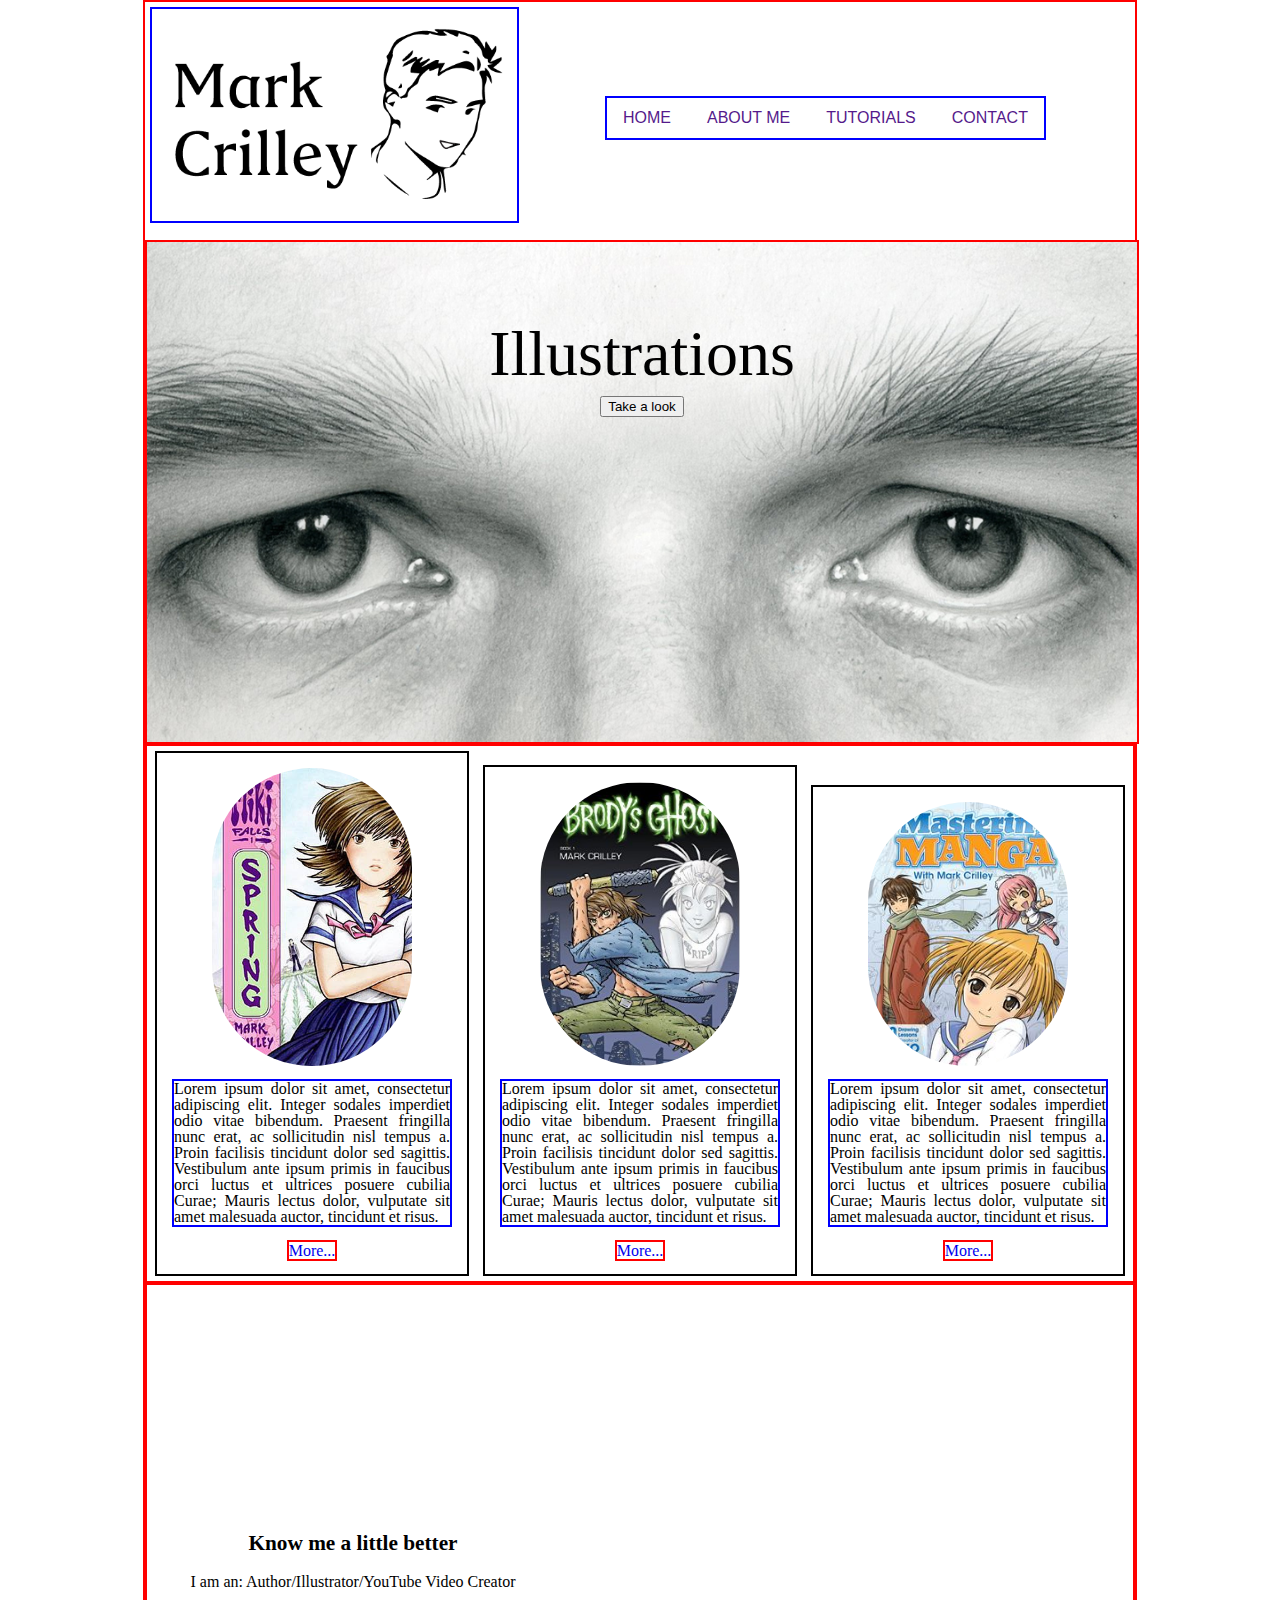
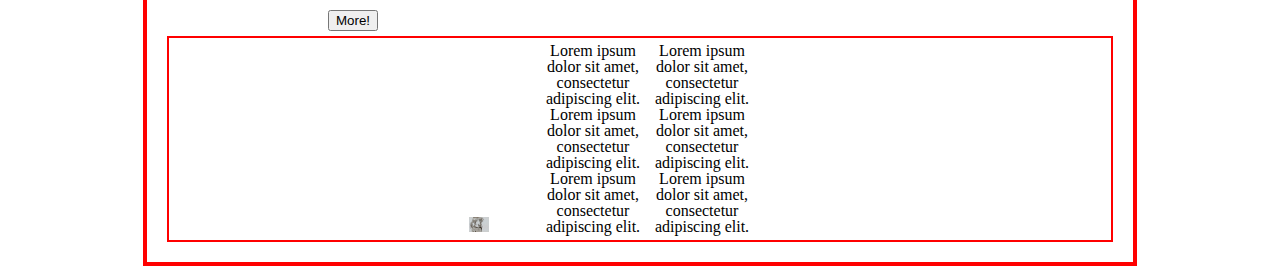
==== Trabajos/Semana 12/index.html @ 13c58f4c "comienzo de tarea en clase semana 12" ====
<!DOCTYPE html>
<html lang="en">
<head>
	<meta charset="UTF-8">
	<title>Mark Crilley</title>
	<link rel="stylesheet" type="text/css" href="css/reset.css">
	<link rel="stylesheet" type="text/css" href="css/stylesheet.css">
</head>
<body>
	<div id="wrapper">

		<header>
			
			<h1>
				<img src="images/logo.png">
			</h1>

			<nav>
				<ul>
					<li><a href="">HOME</a></li>
					<li><a href="">ABOUT ME</a></li>
					<li><a href="">TUTORIALS</a></li>
					<li><a href="">CONTACT</a></li>
				</ul>
			</nav>

		</header>

		<div id="main">
			
			<h2>Illustrations</h2>
			<button>Take a look</button>

		</div>

		<div id="marketing">

			<div class="col1">
				<img src="images/miki.jpg" class="colimg">
				<h3></h3>
				<p>
					Lorem ipsum dolor sit amet, consectetur adipiscing elit. Integer sodales imperdiet odio vitae bibendum. Praesent fringilla nunc erat, ac sollicitudin nisl tempus a. Proin facilisis tincidunt dolor sed sagittis. Vestibulum ante ipsum primis in faucibus orci luctus et ultrices posuere cubilia Curae; Mauris lectus dolor, vulputate sit amet malesuada auctor, tincidunt et risus. 
				</p><br>
				<a href="#">More...</a>
			</div>

			<div class="col2">
				<img src="images/brody.jpg" class="colimg">
				<h3></h3>
				<p>
					Lorem ipsum dolor sit amet, consectetur adipiscing elit. Integer sodales imperdiet odio vitae bibendum. Praesent fringilla nunc erat, ac sollicitudin nisl tempus a. Proin facilisis tincidunt dolor sed sagittis. Vestibulum ante ipsum primis in faucibus orci luctus et ultrices posuere cubilia Curae; Mauris lectus dolor, vulputate sit amet malesuada auctor, tincidunt et risus. 
				</p><br>
				<a href="#">More...</a>
			</div>

			<div class="col3">
				<img src="images/manga.jpg" class="colimg">
				<h3></h3>
				<p>
					Lorem ipsum dolor sit amet, consectetur adipiscing elit. Integer sodales imperdiet odio vitae bibendum. Praesent fringilla nunc erat, ac sollicitudin nisl tempus a. Proin facilisis tincidunt dolor sed sagittis. Vestibulum ante ipsum primis in faucibus orci luctus et ultrices posuere cubilia Curae; Mauris lectus dolor, vulputate sit amet malesuada auctor, tincidunt et risus. 
				</p><br>
				<a href="#">More...</a>
			</div>

		</div>

		<div id="info">

			<div class="col1">
				<h2>Know me a little better</h2>
				<p>
					I am an: Author/Illustrator/YouTube Video Creator
				</p>
				<button>More!</button>
			</div>

			<div class="col2">
				<iframe width="560" height="315" src="https://www.youtube.com/embed/lIBfYW-jRxU" frameborder="0" allowfullscreen controls></iframe>
			</div>

			<footer>
				
				<div class="col1">
					<img src="images/footimg.jpg">
				</div>

				<div class="col2">
					<ul>
						<li>Lorem ipsum dolor sit amet, consectetur adipiscing elit.</li>
						<li>Lorem ipsum dolor sit amet, consectetur adipiscing elit.</li>
						<li>Lorem ipsum dolor sit amet, consectetur adipiscing elit.</li>
					</ul>
				</div>

				<div class="col3">
					<ul>
						<li>Lorem ipsum dolor sit amet, consectetur adipiscing elit.</li>
						<li>Lorem ipsum dolor sit amet, consectetur adipiscing elit.</li>
						<li>Lorem ipsum dolor sit amet, consectetur adipiscing elit.</li>
					</ul>
				</div>

				<div class="col4">
					<p>
						
					</p>
					<ul>
						<li></li>
						<li></li>
						<li></li>
						<li></li>
					</ul>
				</div>

			</footer>

		</div>

	</div>
</body>
</html>
---- Trabajos/Semana 12/css/stylesheet.css ----
#wrapper {
	border: 2px solid red;
	max-width: 990px;
	margin-left: auto;
	margin-right: auto;
}

h1 {
	display: inline-block;
	margin: 5px;
}

h1 img {
	border: 2px solid blue;
	max-width: 70%;
}

nav {
	border: 2px solid blue;
	display: inline-block;
	position: relative;
	top: -100px;
	right: 75px;

}

nav li {
	display: inline-block;
	margin: 12px 16px;
	text-align: center;
}

nav li a {
	text-decoration: none;
	font-family: sans-serif;
}

#main {
	border: 2px solid red;
	background-image: url(../images/eyes.png);
	width: 100%;
	height: 500px;
	background-repeat: no-repeat;
	background-size: cover;
	text-align: center;
}

#main h2 {
	font-size: 4em;
	margin-top: 80px;
}

#main button {
	margin-top: 10px;
}

#marketing {
	border: 2px solid red;
	text-align: center;
}

#marketing .col1 {
	display: inline-block;
	margin: 5px;
	width: 280px;
	border: 2px solid black;
	padding: 15px;
}

#marketing .col2 {
	display: inline-block;
	margin: 5px;
	width: 280px;
	border: 2px solid black;
	padding: 15px;
}

#marketing .col3 {
	display: inline-block;
	margin: 5px;
	width: 280px;
	border: 2px solid black;
	padding: 15px;
}

.colimg {
	width: 200px;
	height: auto;
	border-radius: 100px;
	margin-bottom: 10px;
}

#info {
	border: 2px solid red;
}

#marketing p {
	border: 2px solid blue;
	text-align: justify;
}

#marketing a {
	border: 2px solid red;
	text-decoration: none;
}

#info {
	text-align: center;
	padding: 20px;
}

#info h2 {
	font-size: 1.33em;
	font-weight: bold;
	margin-top: 20px;
	margin-bottom: 20px;
}

#info p {
	margin-bottom: 20px;
}

#info .col1 {
	display: inline-block;
	text-align: center;
	margin: 5px;
}

#info .col2 {
	display: inline-block;
	margin: 5px;
}

footer {
	border: 2px solid red;
}

footer .col1 img {
	width: 20%;
}

footer .col1 {
	display: inline-block;
	width: 100px;
}

footer .col2 {
	display: inline-block;
	width: 100px;
}

footer .col3 {
	display: inline-block;
	width: 100px;
}

footer .col4 {
	display: inline-block;
	width: 100px;
}
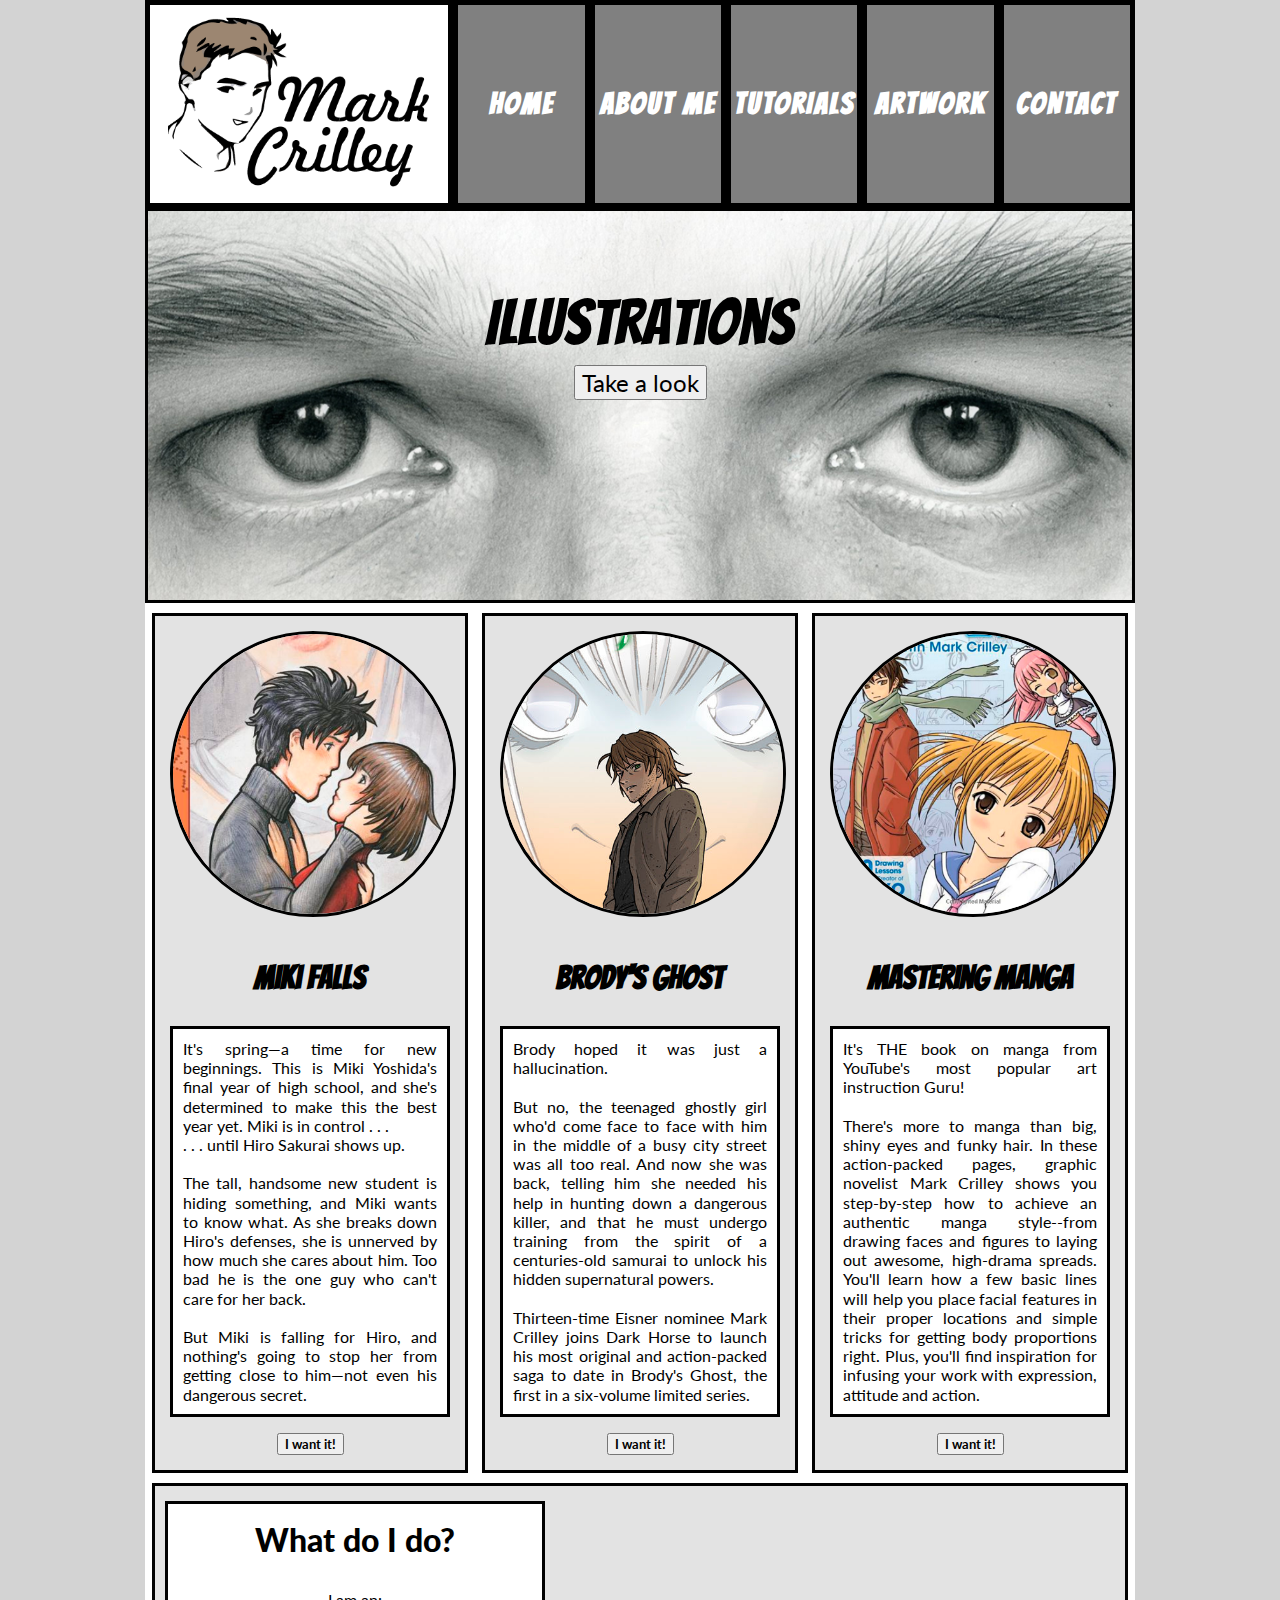
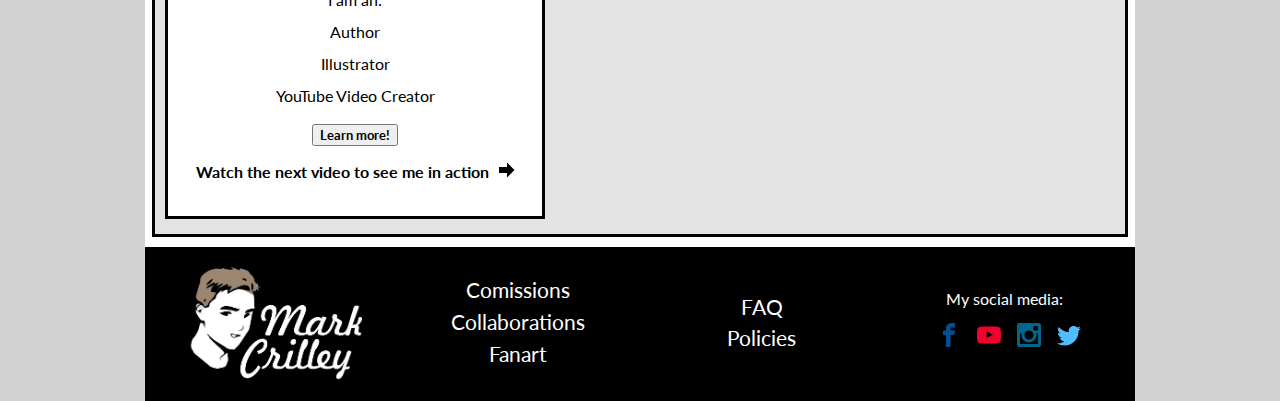
==== commit 8196443f: "Tarea Semana 12 terminada" ====
--- a/Trabajos/Semana 12/index.html
+++ b/Trabajos/Semana 12/index.html
@@ -2,6 +2,7 @@
 <html lang="en">
 <head>
 	<meta charset="UTF-8">
+	<meta name="viewport" content="width=device-width, initial-scale=1.0">
 	<title>Mark Crilley</title>
 	<link rel="stylesheet" type="text/css" href="css/reset.css">
 	<link rel="stylesheet" type="text/css" href="css/stylesheet.css">
@@ -16,12 +17,13 @@
 			</h1>
 
 			<nav>
-				<ul>
-					<li><a href="">HOME</a></li>
-					<li><a href="">ABOUT ME</a></li>
-					<li><a href="">TUTORIALS</a></li>
-					<li><a href="">CONTACT</a></li>
-				</ul>
+				
+					<div class="item"><a href="index.html">HOME</a></div>
+					<div class="item"><a href="">ABOUT ME</a></div>
+					<div class="item"><a href="https://www.youtube.com/user/markcrilley/playlists">TUTORIALS</a></div>
+					<div class="item"><a href="">ARTWORK</a></div>
+					<div class="item"><a href="">CONTACT</a></div>
+				
 			</nav>
 
 		</header>
@@ -36,30 +38,41 @@
 		<div id="marketing">
 
 			<div class="col1">
-				<img src="images/miki.jpg" class="colimg">
-				<h3></h3>
+				<img src="images/miki.png" class="colimg">
+				<h3>Miki Falls</h3>
 				<p>
-					Lorem ipsum dolor sit amet, consectetur adipiscing elit. Integer sodales imperdiet odio vitae bibendum. Praesent fringilla nunc erat, ac sollicitudin nisl tempus a. Proin facilisis tincidunt dolor sed sagittis. Vestibulum ante ipsum primis in faucibus orci luctus et ultrices posuere cubilia Curae; Mauris lectus dolor, vulputate sit amet malesuada auctor, tincidunt et risus. 
+					It's spring—a time for new beginnings. This is Miki Yoshida's final year of high school, and she's determined to make this the best year yet. Miki is in control . . . <br>
+
+					. . . until Hiro Sakurai shows up.<br><br>
+
+					The tall, handsome new student is hiding something, and Miki wants to know what. As she breaks down Hiro's defenses, she is unnerved by how much she cares about him. Too bad he is the one guy who can't care for her back.<br><br>
+
+					But Miki is falling for Hiro, and nothing's going to stop her from getting close to him—not even his dangerous secret. 
 				</p><br>
-				<a href="#">More...</a>
+				<button><a href="http://www.amazon.com/Miki-Falls-Spring-Mark-Crilley/dp/006084616X?ie=UTF8&keywords=miki%20falls%20series&qid=1462644461&ref_=sr_1_1&sr=8-1" target="_blank">I want it!</a></button>
 			</div>
 
 			<div class="col2">
-				<img src="images/brody.jpg" class="colimg">
-				<h3></h3>
+				<img src="images/brody.png" class="colimg">
+				<h3>Brody's Ghost</h3>
 				<p>
-					Lorem ipsum dolor sit amet, consectetur adipiscing elit. Integer sodales imperdiet odio vitae bibendum. Praesent fringilla nunc erat, ac sollicitudin nisl tempus a. Proin facilisis tincidunt dolor sed sagittis. Vestibulum ante ipsum primis in faucibus orci luctus et ultrices posuere cubilia Curae; Mauris lectus dolor, vulputate sit amet malesuada auctor, tincidunt et risus. 
+					Brody hoped it was just a hallucination.<br><br>
+
+					But no, the teenaged ghostly girl who'd come face to face with him in the middle of a busy city street was all too real. And now she was back, telling him she needed his help in hunting down a dangerous killer, and that he must undergo training from the spirit of a centuries-old samurai to unlock his hidden supernatural powers.<br><br>
+
+					Thirteen-time Eisner nominee Mark Crilley joins Dark Horse to launch his most original and action-packed saga to date in Brody's Ghost, the first in a six-volume limited series. 
 				</p><br>
-				<a href="#">More...</a>
+				<button><a href="https://www.amazon.com/Brodys-Ghost-Vol-ebook/dp/B01662GRUM?ie=UTF8&keywords=brody%27s%20ghost&qid=1462644423&ref_=sr_1_9&sr=8-9" target="_blank">I want it!</a></button>
 			</div>
 
 			<div class="col3">
-				<img src="images/manga.jpg" class="colimg">
-				<h3></h3>
+				<img src="images/manga.png" class="colimg">
+				<h3>Mastering Manga</h3>
 				<p>
-					Lorem ipsum dolor sit amet, consectetur adipiscing elit. Integer sodales imperdiet odio vitae bibendum. Praesent fringilla nunc erat, ac sollicitudin nisl tempus a. Proin facilisis tincidunt dolor sed sagittis. Vestibulum ante ipsum primis in faucibus orci luctus et ultrices posuere cubilia Curae; Mauris lectus dolor, vulputate sit amet malesuada auctor, tincidunt et risus. 
-				</p><br>
-				<a href="#">More...</a>
+					It's THE book on manga from YouTube's most popular art instruction Guru!<br><br>
+
+					There's more to manga than big, shiny eyes and funky hair. In these action-packed pages, graphic novelist Mark Crilley shows you step-by-step how to achieve an authentic manga style--from drawing faces and figures to laying out awesome, high-drama spreads. You'll learn how a few basic lines will help you place facial features in their proper locations and simple tricks for getting body proportions right. Plus, you'll find inspiration for infusing your work with expression, attitude and action.				</p><br>
+				<button><a href="http://www.amazon.com/Mastering-Manga-Mark-Crilley-drawing/dp/1440309310/ref=sr_1_1?ie=UTF8&qid=1462644574&sr=8-1&keywords=mastering+manga" target="_blank">I want it!</a></button>
 			</div>
 
 		</div>
@@ -67,48 +80,54 @@
 		<div id="info">
 
 			<div class="col1">
-				<h2>Know me a little better</h2>
+				<h2>What do I do?</h2><br>
 				<p>
-					I am an: Author/Illustrator/YouTube Video Creator
+					I am an:<br><br>
+
+					Author<br><br>
+					Illustrator<br><br>
+					YouTube Video Creator<br>
 				</p>
-				<button>More!</button>
+				<button><a href="http://markcrilley.com/home.html">Learn more!</a></button><br><br>
+				<p id="vidad">Watch the next video to see me in action<img src="icons/309-arrow-right.svg" id="arrow"></p>
 			</div>
 
 			<div class="col2">
 				<iframe width="560" height="315" src="https://www.youtube.com/embed/lIBfYW-jRxU" frameborder="0" allowfullscreen controls></iframe>
 			</div>
 
+			</div>
+
 			<footer>
 				
 				<div class="col1">
-					<img src="images/footimg.jpg">
+					<a href="index.html"><img src="images/logo-white.png"></a>
 				</div>
 
 				<div class="col2">
 					<ul>
-						<li>Lorem ipsum dolor sit amet, consectetur adipiscing elit.</li>
-						<li>Lorem ipsum dolor sit amet, consectetur adipiscing elit.</li>
-						<li>Lorem ipsum dolor sit amet, consectetur adipiscing elit.</li>
+						<li><a href="">Comissions</a></li>
+						<li><a href="">Collaborations</a></li>
+						<li><a href="">Fanart</a></li>
 					</ul>
 				</div>
 
 				<div class="col3">
 					<ul>
-						<li>Lorem ipsum dolor sit amet, consectetur adipiscing elit.</li>
-						<li>Lorem ipsum dolor sit amet, consectetur adipiscing elit.</li>
-						<li>Lorem ipsum dolor sit amet, consectetur adipiscing elit.</li>
+						<li><a href="">FAQ</a></li>
+						<li><a href="">Policies</a></li>
 					</ul>
 				</div>
 
 				<div class="col4">
 					<p>
-						
-					</p>
-					<ul>
-						<li></li>
-						<li></li>
-						<li></li>
-						<li></li>
+					My social media:
+					</p><br>
+					<ul>						
+						<li><a href="https://www.facebook.com/markcrilleyOFFICIAL"><img src="icons/facebook-icon.svg" alt="Facebook" id="facebook"></a></li>
+						<li><a href="https://www.youtube.com/user/markcrilley"><img src="icons/youtube-icon.svg" alt="YouTube" id="youtube"></a></li>
+						<li><a href="https://www.instagram.com/markcrilleyreal/?hl=es"><img src="icons/instagram-icon.svg" alt="Instagram" id="instagram"></a></li>
+						<li><a href="https://twitter.com/markcrilley"><img src="icons/twitter-icon.svg" alt="Twitter" id="twitter"></a></li>
 					</ul>
 				</div>
 
--- a/Trabajos/Semana 12/css/stylesheet.css
+++ b/Trabajos/Semana 12/css/stylesheet.css
@@ -1,168 +1,546 @@
+@import url(https://fonts.googleapis.com/css?family=Bangers|Lato:400,700,900);
+
 #wrapper {
-	border: 2px solid red;
 	max-width: 990px;
 	margin-left: auto;
 	margin-right: auto;
+	background-color: white;
+	overflow: hidden;
+}
+
+body {
+	background-color: lightgray;
+}
+
+header {
+	display: flex;
+	justify-content: space-between;
+	align-items: center;
+	background-color: black;
 }
 
 h1 {
 	display: inline-block;
 	margin: 5px;
+	text-align: center;
+	max-width: 35%;
+	background-color: white;
 }
 
 h1 img {
-	border: 2px solid blue;
-	max-width: 70%;
-}
-
+	max-width: 100%;	
+}
+
+/*After HOURS of trial and error, I finally made nav items cover
+the vertical area as well by specifying a height for <nav>.*/
 nav {
-	border: 2px solid blue;
-	display: inline-block;
-	position: relative;
-	top: -100px;
-	right: 75px;
-
-}
-
-nav li {
-	display: inline-block;
-	margin: 12px 16px;
-	text-align: center;
-}
-
-nav li a {
+	display: flex;
+	justify-content: center;
+	width: 100%;
+	height: 208px;
+}
+
+.item {
+	display: flex;
+	margin: 5px;
+	background: gray;
+	color: white;
+	justify-content: center;
+	font-weight: bold;
+	width: 100%;
+	align-items: center;
+}
+
+nav .item a {
 	text-decoration: none;
 	font-family: sans-serif;
-}
-
+	font-size: 1.87em;	
+	font-family: 'Bangers', cursive;
+	color: white;
+	letter-spacing: 2px;
+}
+
+nav div:hover {
+	background-color: lightgrey;
+	color: black;
+}
+
+nav div a:hover {
+	color: black;
+}
+
+@media screen and (max-width: 1066px) {
+	nav .item a {
+		font-size: 1.33em;
+	}
+}
+
+@media screen and (max-width: 830px) {
+	nav .item a {
+		font-size: 1em;
+	}
+}
+
+@media screen and (max-width: 672px) {
+	header {
+		margin-left: 1.5%;
+		margin-right: 1.5%;
+		flex-wrap: wrap;
+	}
+
+	header h1 {
+		max-width: 100%;
+		margin-left: auto;
+		margin-right: auto;
+		display: block;
+	}
+
+	header h1 img {
+		max-width: 100%;
+		margin-left: auto;
+		margin-right: auto;
+	}
+}
+
+@media screen and (max-width: 481px) {
+	header {
+		display: block;
+	}
+
+	nav {
+		display: block;
+		padding: 5px;
+		width: auto;
+		height: auto;
+	}
+
+	nav .item {
+		display: block;
+		margin: 5px 0;
+		padding: 8px 0;
+	}
+
+	nav .item a {
+		margin-left: 5px;
+	}
+}
 #main {
-	border: 2px solid red;
+	border: 3px solid black;
 	background-image: url(../images/eyes.png);
-	width: 100%;
-	height: 500px;
+	background-color: #e3e3e3;
+	max-width: 100%;
+	/*height: 500px;*/
 	background-repeat: no-repeat;
 	background-size: cover;
+	background-position: center;
 	text-align: center;
 }
 
 #main h2 {
 	font-size: 4em;
-	margin-top: 80px;
+	padding-top: 80px;
+	font-family: 'Bangers', cursive;
 }
 
 #main button {
 	margin-top: 10px;
+	margin-bottom: 200px;
+	font-family: 'Lato', sans-serif;
+	font-size: 1.5em;
+	cursor: pointer;
+}
+
+@media screen and (max-width: 672px) {
+	#main {
+		margin-left: 1.5%;
+		margin-right: 1.5%;
+		background-size: contain;
+	}
+
+	#main h2 {
+		font-size: 3em;
+	}
+
+	#main button {
+		font-size: 1em;
+	}
+}
+
+@media screen and (max-width: 481px) {
+	#main h2 {
+		padding-top: 70px;
+		font-size: 2em;
+	}
+
+	#main button {
+		font-size: 0.87em;
+	}
+}
+
+@media screen and (max-width: 392px) {
+	#main h2 {
+		padding-top: 10px;
+	}
 }
 
 #marketing {
-	border: 2px solid red;
-	text-align: center;
+	text-align: center;
+}
+
+#marketing h3 {
+	margin: 1em;
+	font-weight: bold;
+	font-family: 'Bangers', cursive;
+	font-size: 2em;
+}
+
+#marketing p {
+	border: 3px solid black;
+	font-family: 'Lato', sans-serif;
+	line-height: 1.2em;
+	background-color: white;
+	padding: 10px;
 }
 
 #marketing .col1 {
-	display: inline-block;
-	margin: 5px;
+	border: 3px solid black;
+	display: inline-block;
+	margin: 10px 5px;
 	width: 280px;
-	border: 2px solid black;
 	padding: 15px;
+	background-color: #e3e3e3;
 }
 
 #marketing .col2 {
-	display: inline-block;
-	margin: 5px;
+	border: 3px solid black;
+	display: inline-block;
+	margin: 10px 5px;
 	width: 280px;
-	border: 2px solid black;
 	padding: 15px;
+	background-color: #e3e3e3;
 }
 
 #marketing .col3 {
-	display: inline-block;
-	margin: 5px;
+	border: 3px solid black;
+	display: inline-block;
+	margin: 10px 5px;
 	width: 280px;
-	border: 2px solid black;
 	padding: 15px;
+	background-color: #e3e3e3;
 }
 
 .colimg {
-	width: 200px;
+	border: 3px solid black;
+	max-width: 100%;
 	height: auto;
-	border-radius: 100px;
+	border-radius: 200px;
 	margin-bottom: 10px;
 }
 
+#marketing p {
+	text-align: justify;
+}
+
+#marketing a {
+	text-decoration: none;
+	font-family: 'Lato', sans-serif;
+	font-weight: bold;
+	color: black;
+}
+
+@media screen and (max-width: 1099px) {
+	#marketing .col3 {
+		width: 610px;
+	}
+}
+
+@media screen and (max-width: 672px) {
+	#marketing .col1 {
+		width: 92%;
+	}
+
+	#marketing .col2 {
+		width: 92%;
+	}
+
+	#marketing .col3 {
+		width: 92%;
+	}
+
+	#marketing .colimg {
+		border-radius: 300px;
+	}
+}
+
+@media screen and (max-width: 560px) {
+	#marketing .col1 {
+		width: 88%;
+	}
+
+	#marketing .col2 {
+		width: 88%;
+	}
+
+	#marketing .col3 {
+		width: 88%;
+	}
+}
+
+@media screen and (max-width: 418px) {
+	#marketing .col1 {
+		width: 87%;
+	}
+
+	#marketing .col2 {
+		width: 87%;
+	}
+
+	#marketing .col3 {
+		width: 87%;
+	}
+}
+
+@media screen and (max-width: 375px) {
+	#marketing .col1 {
+		width: 82%;
+		font-size: 0.87em;
+	}
+
+	#marketing .col2 {
+		width: 82%;
+		font-size: 0.87em;
+	}
+
+	#marketing .col3 {
+		width: 82%;
+		font-size: 0.87em;
+	}
+}
+
 #info {
-	border: 2px solid red;
-}
-
-#marketing p {
-	border: 2px solid blue;
-	text-align: justify;
-}
-
-#marketing a {
-	border: 2px solid red;
-	text-decoration: none;
-}
-
-#info {
-	text-align: center;
-	padding: 20px;
+	border: 3px solid black;
+	text-align: center;
+	padding: 10px 5px;
+	display: flex;
+	justify-content: space-between;
+	margin-left: 7px;
+	margin-right: 7px;
+	background-color: #e3e3e3;
 }
 
 #info h2 {
-	font-size: 1.33em;
-	font-weight: bold;
+	font-size: 2em;
+	font-weight: 900;
 	margin-top: 20px;
 	margin-bottom: 20px;
+	font-family: 'Lato', sans-serif;
 }
 
 #info p {
 	margin-bottom: 20px;
+	font-family: 'Lato', sans-serif;
+}
+
+#info #vidad {
+	font-weight: bold;
+}
+
+#arrow {
+	position: relative;
+	margin-left: 10px;
+}
+
+#info button {
+	font-family: 'Lato', sans-serif;
+}
+
+#info button a {
+	text-decoration: none;
+	color: black;
+	font-weight: bold;
 }
 
 #info .col1 {
-	display: inline-block;
+	position: relative;
+	border: 3px solid black;
 	text-align: center;
 	margin: 5px;
+	width: 40%;
+	background-color: white;
 }
 
 #info .col2 {
-	display: inline-block;
+	border: 3x solid black;
 	margin: 5px;
 }
 
+@media screen and (max-width: 880px) {
+	#info {
+		flex-wrap: wrap;
+		justify-content: center;
+	}
+
+	#info .col1 {
+		width: 554px;
+	}
+}
+
+@media screen and (max-width: 618px) {
+	iframe {
+		width: 360px;
+		height: 196.875px;
+	}
+
+	#info .col1 {
+		max-width: 354px;
+	}
+}
+
+@media screen and (max-width: 418px) {
+	iframe {
+		width: 280px;
+		height: 157.7px;
+	}
+
+	#info .col1 {
+		max-width: 274px;
+	}
+}
+
+@media screen and (max-width: 375px) {
+	iframe {
+		width: 224px;
+		height: 126px;
+	}
+
+	#info .col1 {
+		max-width: 218px;
+	}
+}
+
 footer {
-	border: 2px solid red;
+	margin-top: 10px;
+	margin-left: auto;
+	margin-right: auto;
+	display: flex;
+	justify-content: space-between;
+	align-items: center;
+	padding: 10px 30px;
+	background-color: black;
+}
+
+footer li {
+	line-height: 1.8em;
 }
 
 footer .col1 img {
-	width: 20%;
+	max-width: 100%;
 }
 
 footer .col1 {
 	display: inline-block;
-	width: 100px;
+	width: 200px;
+	text-align: center;
 }
 
 footer .col2 {
 	display: inline-block;
-	width: 100px;
+	width: 200px;
+	text-align: center;
+}
+
+footer .col2 a {
+	text-decoration: none;
+	font-family: 'Lato', sans-serif;
+	color: white;
+	font-size: 1.33em;
+}
+
+footer .col2 a:hover {
+	text-decoration: underline;
 }
 
 footer .col3 {
 	display: inline-block;
-	width: 100px;
+	width: 200px;
+	text-align: center;
+}
+
+footer .col3 a {
+	text-decoration: none;
+	font-family: 'Lato', sans-serif;
+	color: white;
+	font-size: 1.33em;
+}
+
+footer .col3 a:hover {
+	text-decoration: underline;
+}
+
+footer .col3 li {
+	font-family: 'Lato', sans-serif;
+	color: white;
 }
 
 footer .col4 {
-	display: inline-block;
-	width: 100px;
-}
-
-
-
-
-
-
-
-
+	width: 200px;
+	text-align: center;
+}
+
+footer .col4 li {
+	display: inline-block;
+	margin-left: 10px;
+	margin-right: 10px;
+}
+
+footer .col4 a {
+	text-align: center;
+}
+
+footer .col4 p {	
+	font-family: 'Lato', sans-serif;
+	color: white;
+}
+
+footer .col4 #youtube, #facebook, #instagram, #twitter {
+	width: 150%;
+}
+
+footer #facebook:hover {
+	opacity: 0.5;
+}
+
+footer #youtube:hover {
+	opacity: 0.5;
+}
+
+footer #instagram:hover {
+	opacity: 0.5;
+}
+
+footer #twitter:hover {
+	opacity: 0.5;
+}
+
+@media screen and (max-width: 618px) {
+	footer {
+		flex-wrap: wrap;
+		padding-left: 80px;
+		padding-right: 80px;
+	}
+
+	@media screen and (max-width: 586px) {
+	footer {
+		justify-content: center;
+	}
+
+	footer .col2 {
+		margin-top: 20px;
+	}
+
+	footer .col4 {
+		margin-top: 25px;
+	}
+
+
+}